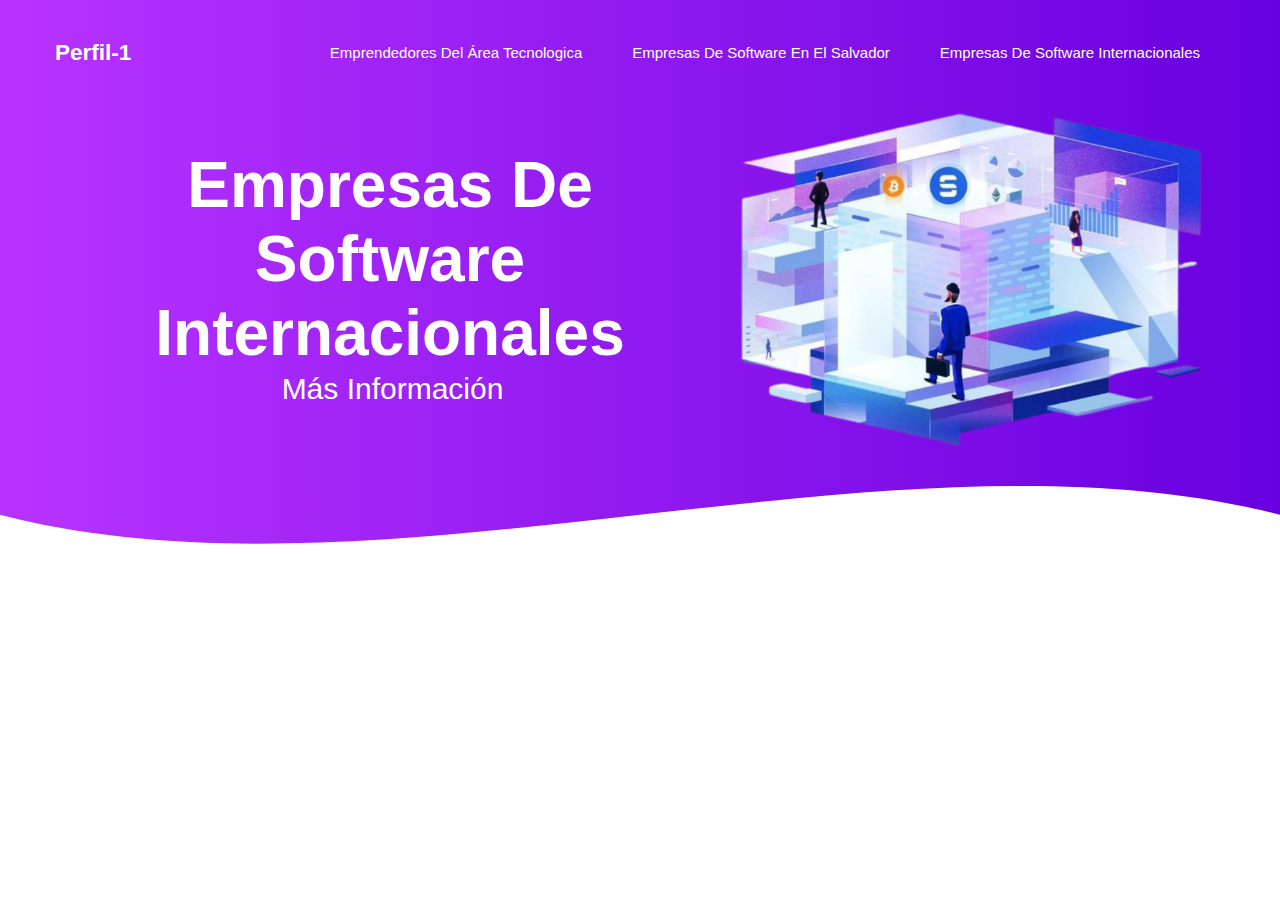
==== esit.html @ 3278c697 "Enlace el menú y agregue más código" ====
<!DOCTYPE html>
<html lang="en">
<head>
    <meta charset="UTF-8">
    <meta name="viewport" content="width=device-width, initial-scale=1.0">
    <title>Perfil 1</title>
    <link rel="stylesheet" href="esit.css">
</head>
<body>
    <header>
        <a href="#" class="logo">
            <h2>Perfil-1</h2>
        </a>
        <nav class="navbar">
            <a class="activo" href="index.html">Emprendedores del área tecnologica</a>
            <a href="essv.html">Empresas de software en El Salvador</a>
            <a href="#">Empresas de software internacionales</a>
        </nav>
    </header>

    <br>
    
    <div class="banner">
        <div class="container">
            <div class="titulo">
                <h1>Empresas de software internacionales</h1>
                <a href="#" class="btn-banner">Más información</a>
            </div>
            <img src="img/Img-Banner-03.png" alt="" class="img-banner">
        </div>
        
        <div class="wave">
            <div style="height: 150px; overflow: hidden;" ><svg viewBox="0 0 500 150" preserveAspectRatio="none" 
                style="height: 100%; width: 100%;"><path d="M-0.00,49.85 C150.00,149.60 349.20,-49.85 500.00,49.85 
                L500.00,149.60 L-0.00,149.60 Z" style="stroke: none; fill: white;"></path></svg></div>
        </div>
    </div>
---- esit.css ----
* {
    padding: 0%;
    margin: 0%;
    text-transform: capitalize;
    text-decoration: none;
    list-style: none;
    box-sizing: border-box;
    font-family: Arial, Helvetica, sans-serif;
}

header {
    width: 100%;
    height: 10vh;
    background-size: cover;
    justify-content: space-between;
    display: flex;
    float: left;
    align-items: center;
    padding: 10px;

    background: #b833ff; 
    background: -webkit-linear-gradient(to right, #b833ff, #6800df);  
    background: linear-gradient(to right, #b833ff, #6800df);
  }

.Icono {
    display: flex;
    align-items: center;
}

a {
    text-decoration: none;
    color: #ffff;
    padding: 15px 40px 0 0;
    padding-left: 45px;
    font-size: 15px;
}

nav {
    float: left;
    padding: 15px 40px 0 0;
}

nav > a {
    display: block;
    padding: 20px;
    color: #ffff;
    font-weight: 350;
    margin-right: 10px;
    text-decoration: none;
    float: left;
}

nav a:hover {
    color: #e48aff;
    text-decoration: underline;
}

.titulo {
    color: #ffff;
    font-size: 70px;
    text-align: center;
}

.btn-banner {
    color: #ffff;
    font-size: 30px;
    text-align: center;
}

/*----División-----*/

*{
    margin: 0;
    padding: 0;
    box-sizing: border-box;
}

body {
    font-family: Arial, Helvetica, sans-serif;
}

img {
    display: block;
    width: 500px;
    object-fit: cover;
}

p{
    font-size: 150%;
    padding: 25px;
}

.container {
    width: 90%;
    display: flex;
    align-items: center;
    justify-content: space-around;
    margin: auto; 
}

.banner {
    background: #b833ff; 
    background: -webkit-linear-gradient(to right, #b833ff, #6800df);  
    background: linear-gradient(to right, #b833ff, #6800df);
}   

.titulo {
    color: white;
    font-size: 200%;
}

.wave {
    height: 100px;
    width: 100%;

    background: #b833ff; 
    background: -webkit-linear-gradient(to right, #b833ff, #6800df);  
    background: linear-gradient(to right, #b833ff, #6800df);
}
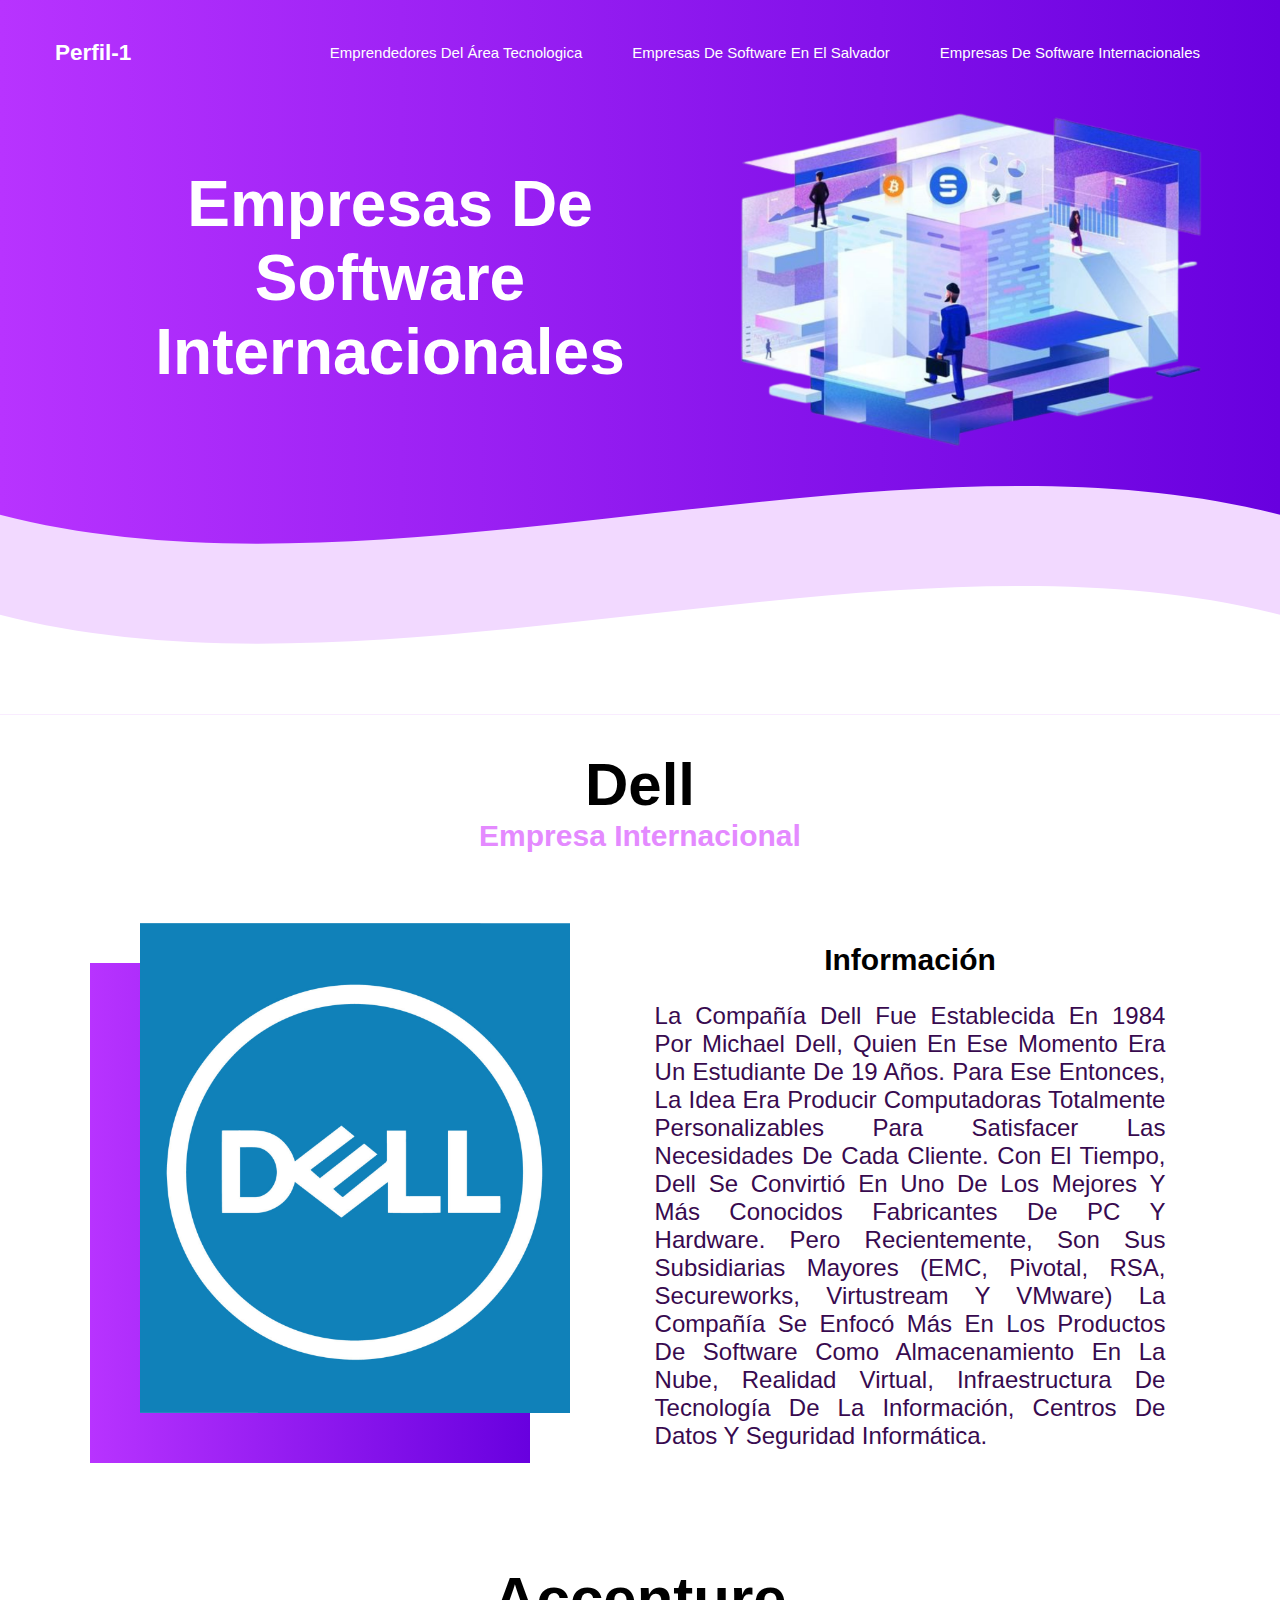
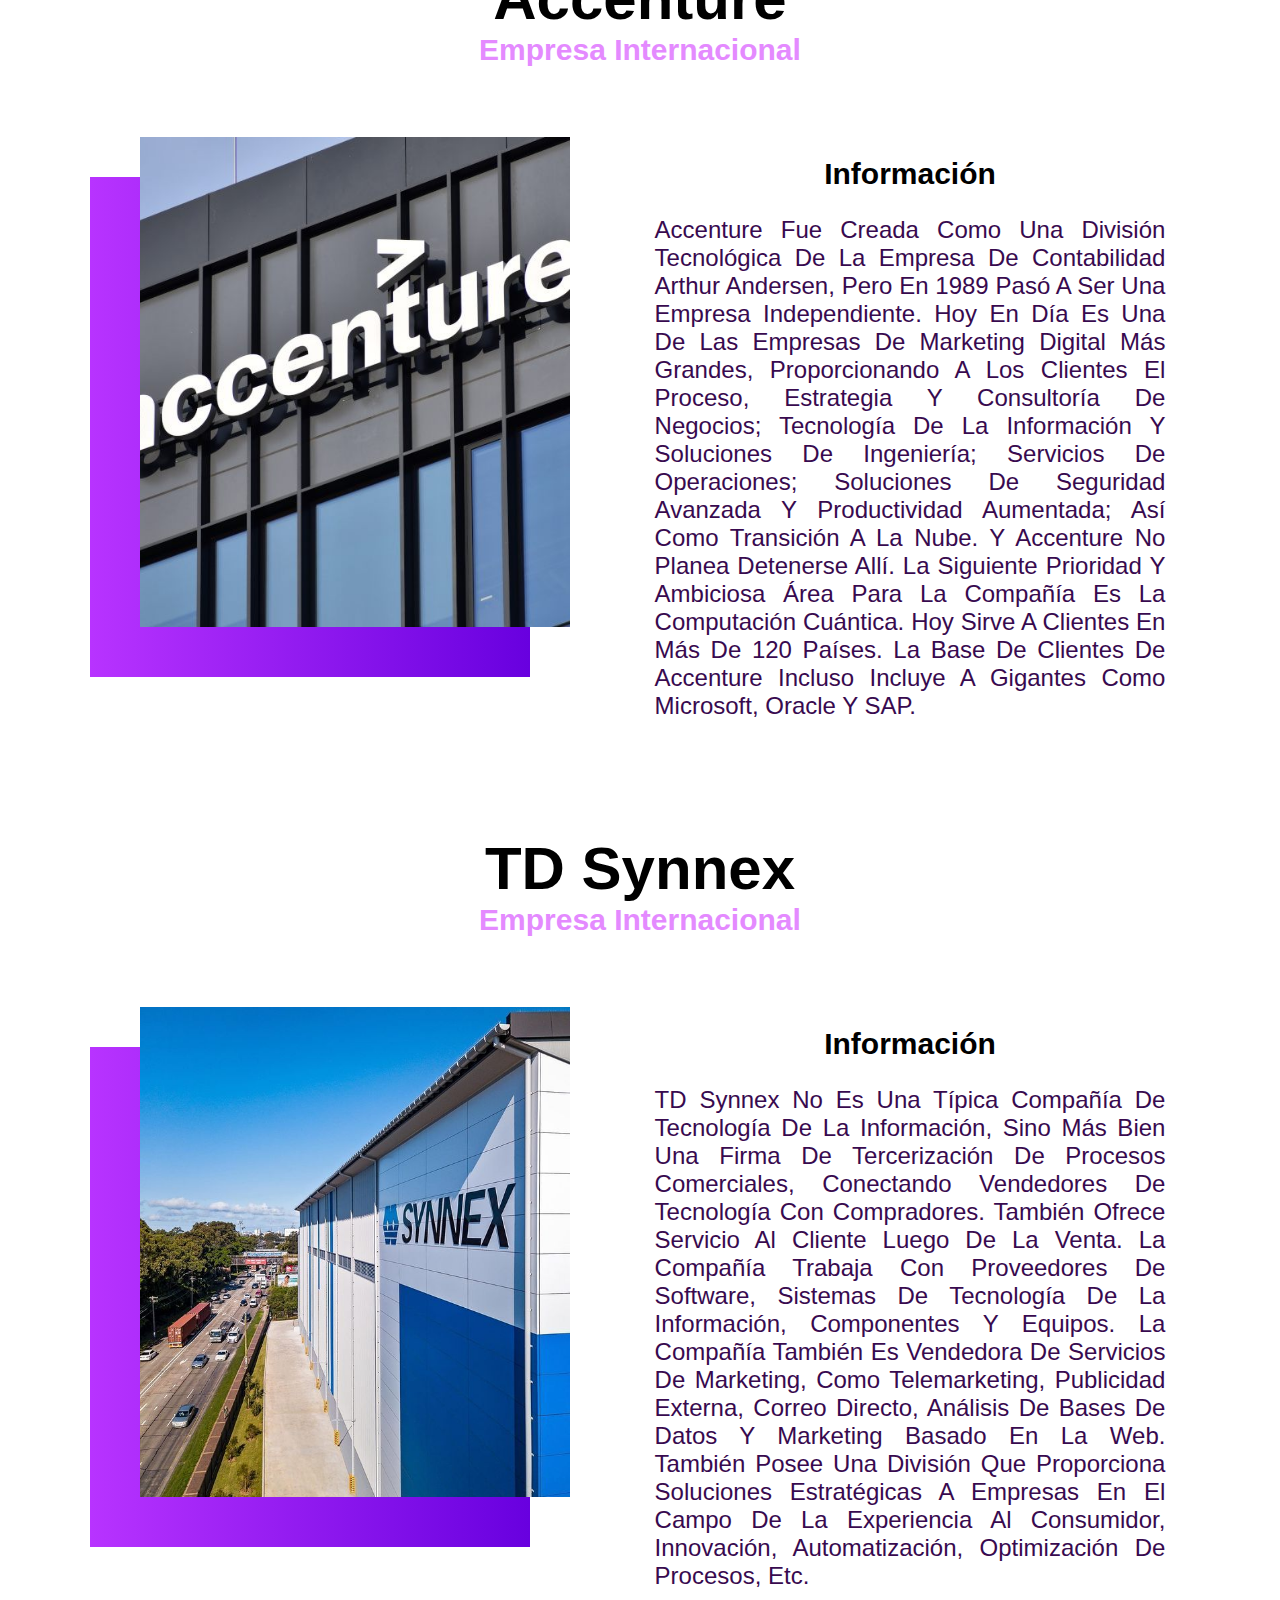
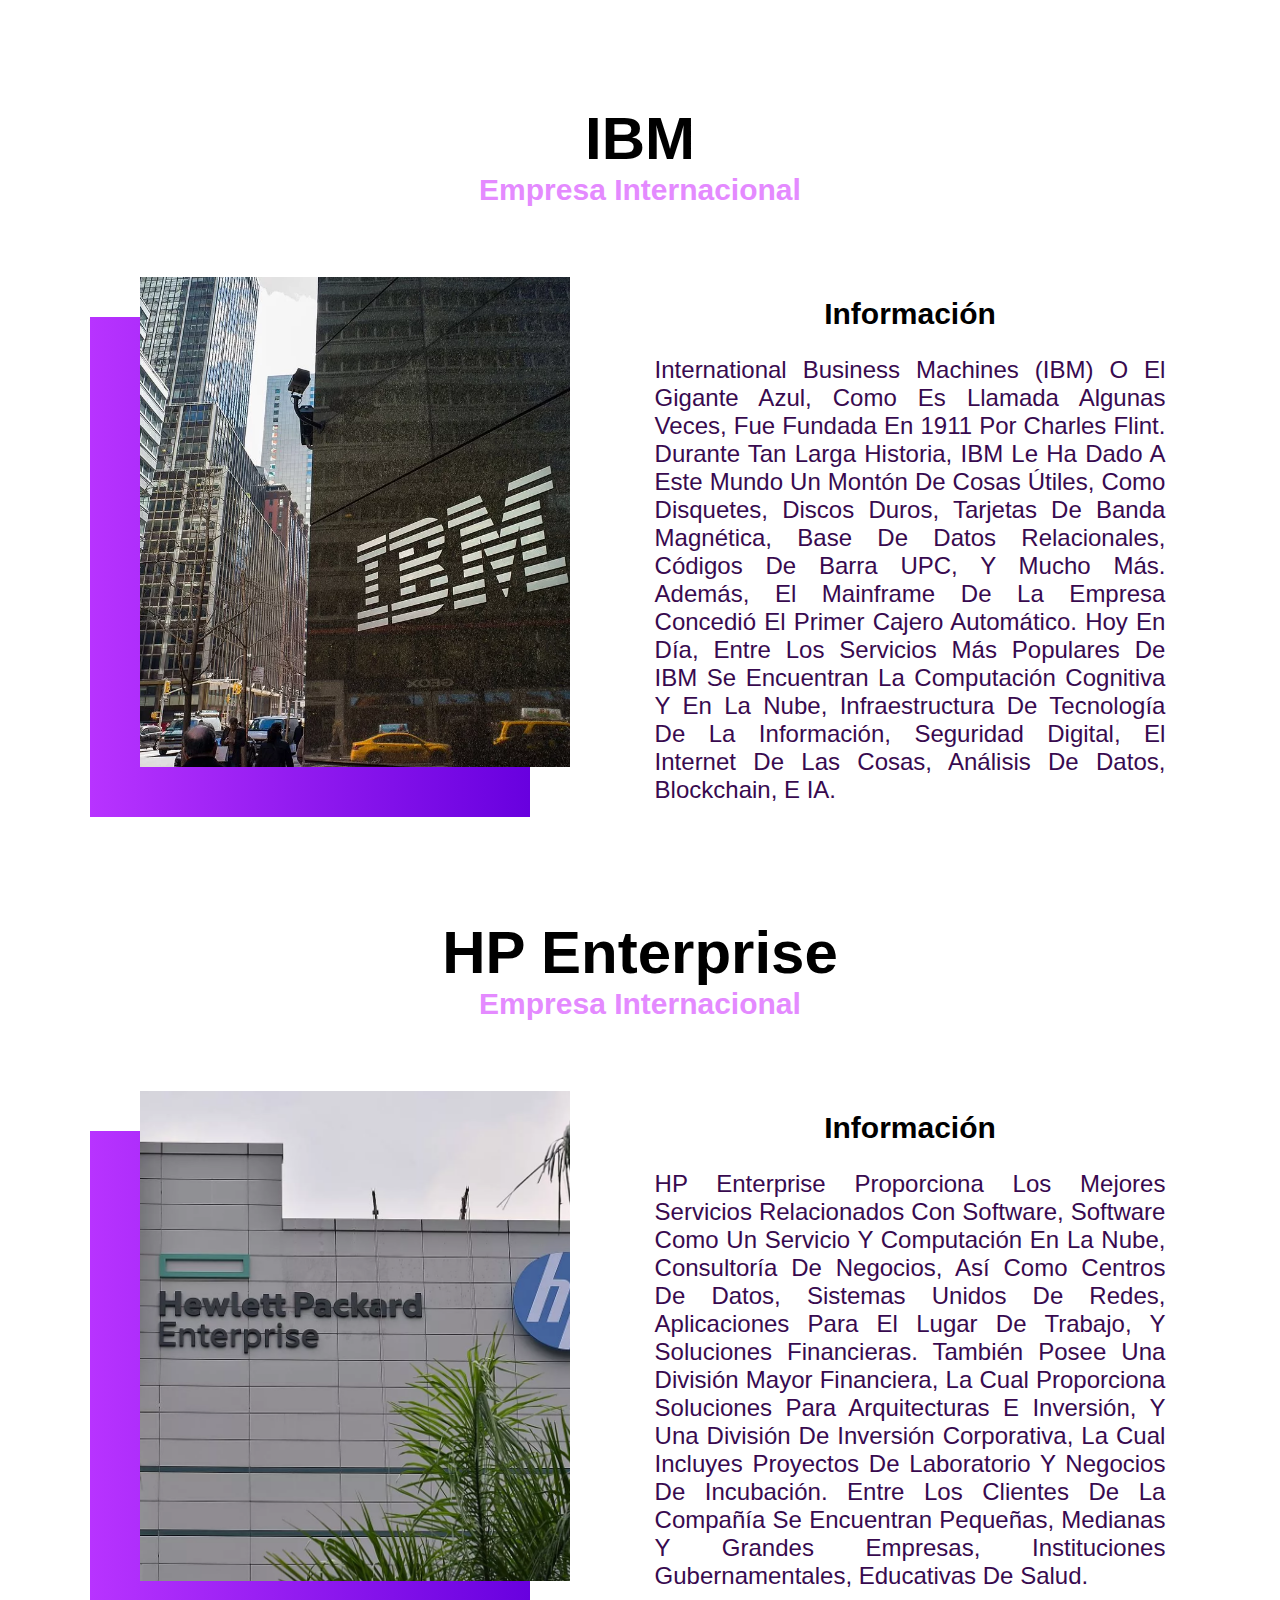
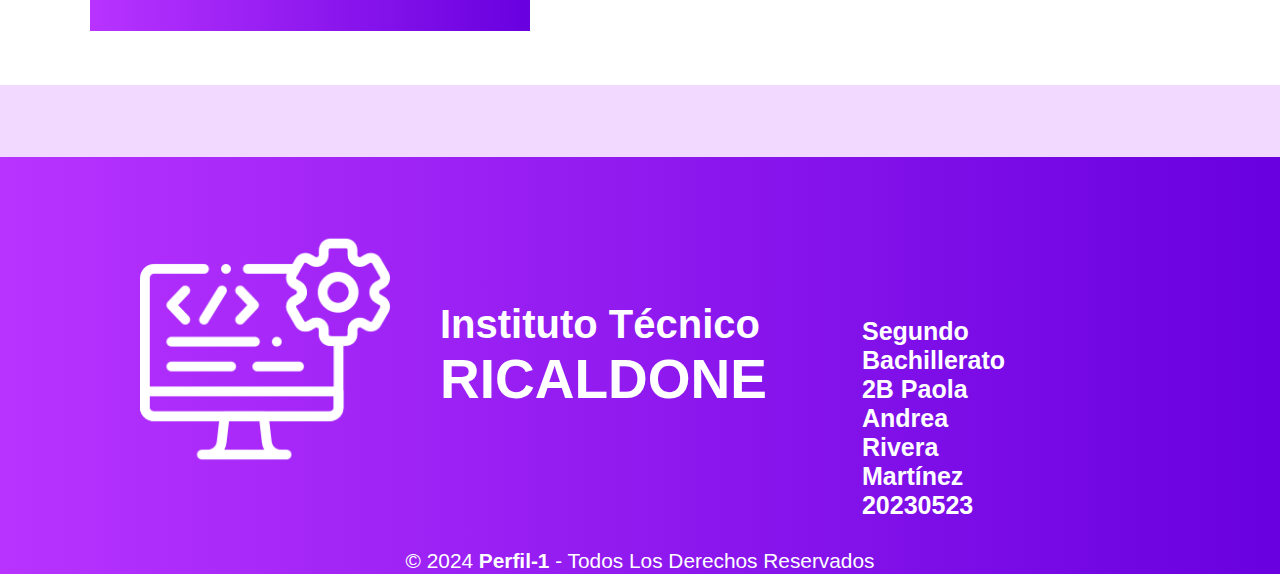
==== commit 637daddf: "Version final" ====
--- a/esit.html
+++ b/esit.html
@@ -23,8 +23,7 @@
     <div class="banner">
         <div class="container">
             <div class="titulo">
-                <h1>Empresas de software internacionales</h1>
-                <a href="#" class="btn-banner">Más información</a>
+                <h1>Empresas de Software Internacionales</h1>
             </div>
             <img src="img/Img-Banner-03.png" alt="" class="img-banner">
         </div>
@@ -32,6 +31,190 @@
         <div class="wave">
             <div style="height: 150px; overflow: hidden;" ><svg viewBox="0 0 500 150" preserveAspectRatio="none" 
                 style="height: 100%; width: 100%;"><path d="M-0.00,49.85 C150.00,149.60 349.20,-49.85 500.00,49.85 
+                L500.00,149.60 L-0.00,149.60 Z" style="stroke: none; fill: #f2d9ff;"></path></svg></div>
+        </div>
+
+        <div class="name">
+            <div style="height: 150px; overflow: hidden;" ><svg viewBox="0 0 500 150" preserveAspectRatio="none" 
+                style="height: 100%; width: 100%;"><path d="M-0.00,49.85 C150.00,149.60 349.20,-49.85 500.00,49.85 
                 L500.00,149.60 L-0.00,149.60 Z" style="stroke: none; fill: white;"></path></svg></div>
         </div>
-    </div>+    </div>
+
+
+
+    <section container-text>
+        <div class="text-title">
+            <h2>Dell</h2>
+            <h3>empresa internacional</h3>
+        </div>
+        <div class="text-information">
+            <div class="base">
+                <div class="text">
+                    <img src="img/dell-logo.jpg" alt="">
+                </div>
+            </div>
+            <div class="text-Biography">
+                <h2>Información</h2>
+                <p>
+                    La compañía Dell fue establecida en 1984 por Michael Dell, quien en ese momento 
+                    era un estudiante de 19 años. Para ese entonces, la idea era producir computadoras 
+                    totalmente personalizables para satisfacer las necesidades de cada cliente. Con el tiempo, 
+                    Dell se convirtió en uno de los mejores y más conocidos fabricantes de PC y hardware. 
+                    Pero recientemente, son sus subsidiarias mayores (EMC, Pivotal, RSA, Secureworks, 
+                    Virtustream y VMware) la compañía se enfocó más en los productos de software como 
+                    almacenamiento en la nube, realidad virtual, infraestructura de tecnología de la 
+                    información, centros de datos y seguridad informática.
+                </p>
+            </div>
+        </div>
+    </section>
+
+    <br> <br> <br>
+
+    <section container-text>
+        <div class="text-title">
+            <h2>Accenture</h2>
+            <h3>empresa internacional</h3>
+        </div>
+        <div class="text-information">
+            <div class="base">
+                <div class="text">
+                    <img src="img/accenture-logo.jpeg" alt="">
+                </div>
+            </div>
+            <div class="text-Biography">
+                <h2>Información</h2>
+                <p>
+                    Accenture fue creada como una división tecnológica de la empresa de contabilidad 
+                    Arthur Andersen, pero en 1989 pasó a ser una empresa independiente. Hoy en día es 
+                    una de las empresas de marketing digital más grandes, proporcionando a los clientes 
+                    el proceso, estrategia y consultoría de negocios; tecnología de la información y 
+                    soluciones de ingeniería; servicios de operaciones; soluciones de seguridad avanzada 
+                    y productividad aumentada; así como transición a la nube. Y Accenture no planea 
+                    detenerse allí. La siguiente prioridad y ambiciosa área para la compañía es la 
+                    computación cuántica. Hoy sirve a clientes en más de 120 países. La base de clientes 
+                    de Accenture incluso incluye a gigantes como Microsoft, Oracle y SAP.
+                </p>
+            </div>
+        </div>
+    </section>
+
+    <br> <br> <br>
+
+    <section container-text>
+        <div class="text-title">
+            <h2> TD Synnex</h2>
+            <h3>empresa internacional</h3>
+        </div>
+        <div class="text-information">
+            <div class="base">
+                <div class="text">
+                    <img src="img/synnex-logo.jfif" alt="">
+                </div>
+            </div>
+            <div class="text-Biography">
+                <h2>Información</h2>
+                <p>
+                    TD Synnex no es una típica compañía de tecnología de la información, sino más bien 
+                    una firma de tercerización de procesos comerciales, conectando vendedores de tecnología 
+                    con compradores. También ofrece servicio al cliente luego de la venta. La compañía trabaja 
+                    con proveedores de software, sistemas de tecnología de la información, componentes y equipos.
+                    La compañía también es vendedora de servicios de marketing, como telemarketing, publicidad 
+                    externa, correo directo, análisis de bases de datos y marketing basado en la web. También 
+                    posee una división que proporciona soluciones estratégicas a empresas en el campo de la 
+                    experiencia al consumidor, innovación, automatización, optimización de procesos, etc. 
+                </p>
+            </div>
+        </div>
+    </section>
+
+    <br> <br> <br>
+
+    <section container-text>
+        <div class="text-title">
+            <h2> IBM</h2>
+            <h3>empresa internacional</h3>
+        </div>
+        <div class="text-information">
+            <div class="base">
+                <div class="text">
+                    <img src="img/ibm-logo.webp" alt="">
+                </div>
+            </div>
+            <div class="text-Biography">
+                <h2>Información</h2>
+                <p>
+                    International Business Machines (IBM) o El Gigante Azul, como es llamada algunas veces, 
+                    fue fundada en 1911 por Charles Flint. Durante tan larga historia, IBM le ha dado a este 
+                    mundo un montón de cosas útiles, como disquetes, discos duros, tarjetas de banda magnética, 
+                    base de datos relacionales, códigos de barra UPC, y mucho más. Además, el mainframe de la 
+                    empresa concedió el primer cajero automático. Hoy en día, entre los servicios más populares 
+                    de IBM se encuentran la computación cognitiva y en la nube, infraestructura de tecnología de 
+                    la información, seguridad digital, el internet de las cosas, análisis de datos, blockchain, e IA.
+                </p>
+            </div>
+        </div>
+    </section>
+
+    <br> <br> <br>
+
+    <section container-text>
+        <div class="text-title">
+            <h2> HP Enterprise</h2>
+            <h3>empresa internacional</h3>
+        </div>
+        <div class="text-information">
+            <div class="base">
+                <div class="text">
+                    <img src="img/hp-logo.webp" alt="">
+                </div>
+            </div>
+            <div class="text-Biography">
+                <h2>Información</h2>
+                <p>
+                    HP Enterprise proporciona los mejores servicios relacionados con software, software 
+                    como un servicio y computación en la nube, consultoría de negocios, así como centros 
+                    de datos, sistemas unidos de redes, aplicaciones para el lugar de trabajo, y soluciones 
+                    financieras. También posee una división mayor financiera, la cual proporciona soluciones 
+                    para arquitecturas e inversión, y una división de inversión corporativa, la cual incluyes 
+                    proyectos de laboratorio y negocios de incubación. Entre los clientes de la compañía se 
+                    encuentran pequeñas, medianas y grandes empresas, instituciones gubernamentales, educativas 
+                    de salud.
+                </p>
+            </div>
+        </div>
+    </section>
+
+<br><br><br>
+    <div class="relleno">
+        <br><br><br><br>
+    </div>
+    <footer class="pie-pag">
+        <div pie-logo>
+            <figure>
+                <a href="">
+                    <img src="img/Icono.png" alt="icono">
+                </a>    
+            </figure>
+        </div>
+        <div class="pie-text">
+            <div class="pie-icono">
+                <h5>Instituto Técnico</h5>
+                <h1>RICALDONE</h1>
+            </div>
+            <p>
+                <b>
+                    Segundo Bachillerato 2B
+                    Paola Andrea Rivera Martínez 
+                    20230523
+                </b>
+            </p>
+        </div>
+    </footer>
+    <div class="copyright">
+        <small>&copy; 2024 <b>Perfil-1</b> - Todos los Derechos Reservados</small>
+    </div>
+    
+</body>
+</html>--- a/esit.css
+++ b/esit.css
@@ -23,6 +23,12 @@
     background: linear-gradient(to right, #b833ff, #6800df);
   }
 
+.name {
+     background: #f2d9ff; 
+    background: -webkit-linear-gradient(to right, #f2d9ff, #f2d9ff);  
+    background: linear-gradient(to right, #f2d9ff, #f2d9ff);
+}
+
 .Icono {
     display: flex;
     align-items: center;
@@ -117,4 +123,120 @@
     background: #b833ff; 
     background: -webkit-linear-gradient(to right, #b833ff, #6800df);  
     background: linear-gradient(to right, #b833ff, #6800df);
+}
+
+/*----Divisón----*/
+
+.text-title {
+    font-size: 40px;
+    text-align: center;
+    padding: 35px;
+    padding-bottom: 90px;
+}
+
+.text-title h3{
+    font-size: 30px;
+    color: #e48aff;
+}
+
+.base {
+    width: 520px;
+    height: 500px;
+    background: #b833ff; 
+    background: -webkit-linear-gradient(to right, #b833ff, #6800df);  
+    background: linear-gradient(to right, #b833ff, #6800df);
+
+    display: flex;
+    justify-content: center;
+    text-align: center;
+    width: 490px;
+    margin-right: 100px;
+    margin-top: 20px;
+
+}
+
+.text img {
+    width: 490px;
+    height: 490px;
+    margin: -40px;
+    padding-left: 60px;
+    float: left;
+    margin-left: -10px;
+}
+
+.text-information {
+    color: #380a4f;
+    display: flex;
+    padding-right: 7%;
+    padding-left: 7%;
+    text-align: justify;  
+}
+
+.text-Biography h2{
+    color: #000000;
+    display: flex;
+    justify-content: center;
+    text-align: center;
+    position: relative;
+    padding-left: 100px;
+    padding-right: 100px;
+    font-size: 30px;
+}
+
+/*Pie de página*/
+
+.relleno{
+    background-color: #f2d9ff;
+}
+
+.pie-pag{
+    width: 100%;
+    background: #b833ff; 
+    background: -webkit-linear-gradient(to right, #b833ff, #6800df);  
+    background: linear-gradient(to right, #b833ff, #6800df);
+
+    display: flex;
+    justify-content: center;
+    color: #ffff;
+}
+
+.pie-pag img {
+    width: 250px;
+    height: 248px;
+    margin: 50px;
+    margin-left: 140px;
+}
+
+.pie-text{
+    width: 100%;
+    margin-top: 100px;
+    text-align: left;
+    display: flex;
+    justify-content: center;
+}
+
+.pie-icono h5{
+    font-size: 40px;
+    margin-top: 45px;
+}
+
+.pie-icono h1{
+    font-size: 55px;
+}
+
+.pie-pag p{
+    font-size: 25px;
+    padding-right: 250px;
+    margin-top: 35px;
+    margin-left: 70px;
+}
+
+.copyright {
+    background: #b833ff; 
+    background: -webkit-linear-gradient(to right, #b833ff, #6800df);  
+    background: linear-gradient(to right, #b833ff, #6800df);
+
+    color: #ffff;
+    text-align: center;
+    font-size: 25px;
 }